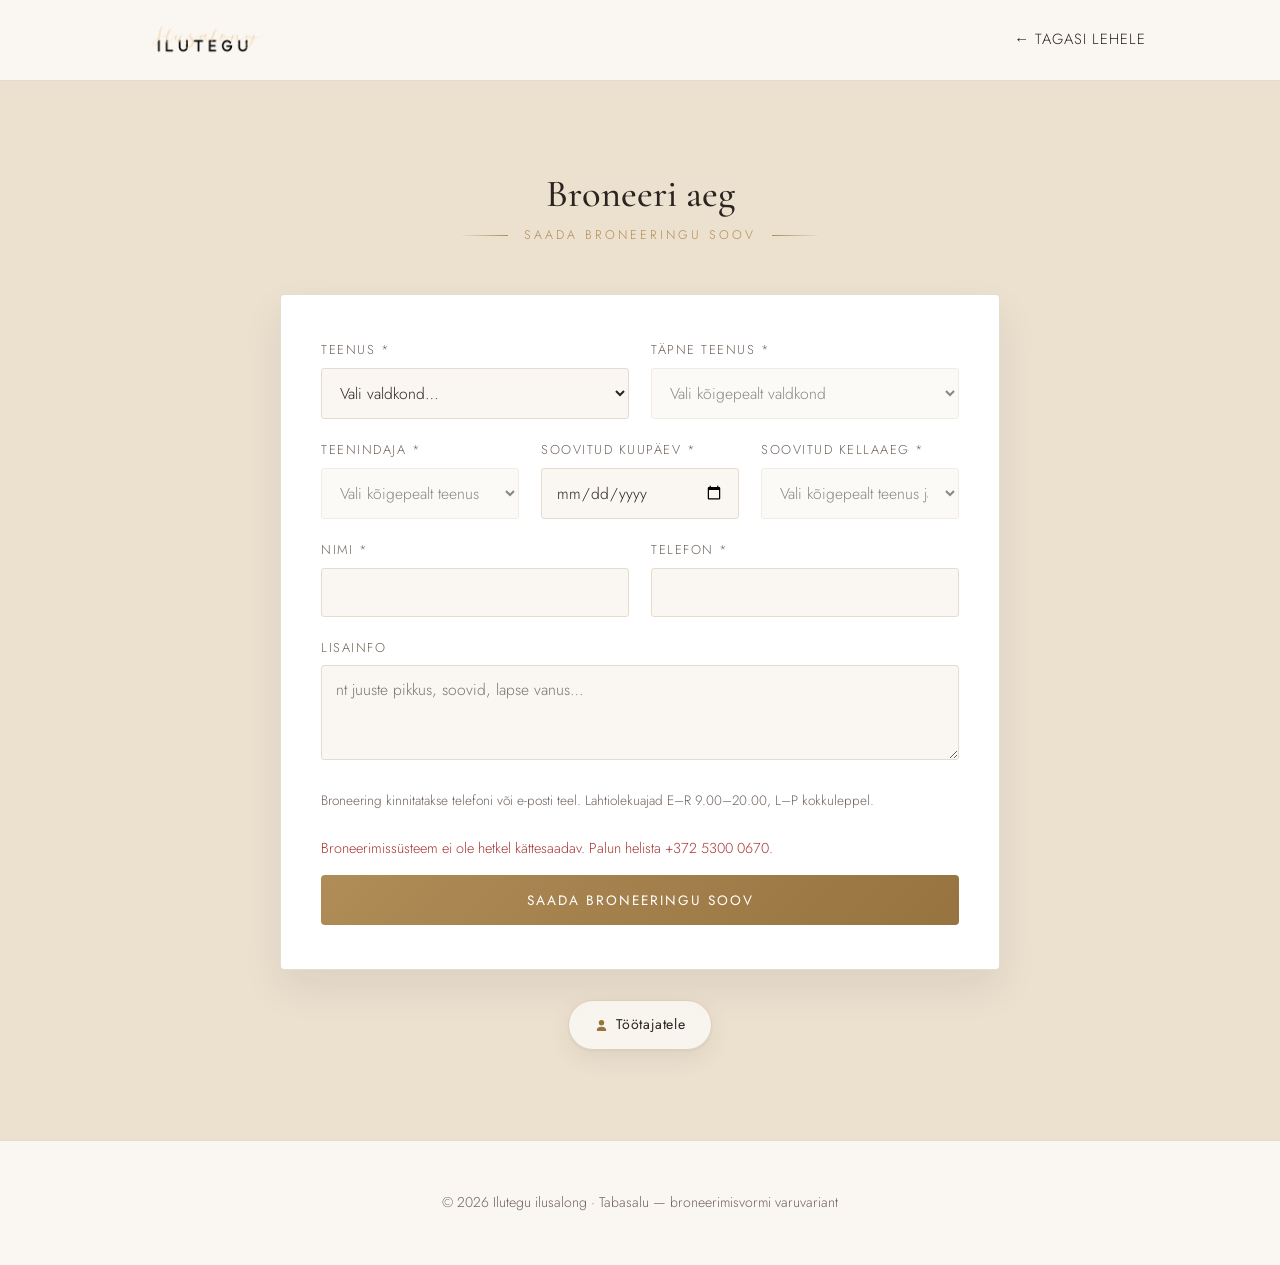
==== broneeri-vorm.html @ c970d9ef "Disainiuuendus: logo, lipumenüü, tume/hele teema, moderne broneeri-CTA - Päris Ilutegu logo päisesse" ====
<!DOCTYPE html>
<html lang="et">
<head>
<script>
(function(){
  var stored = localStorage.getItem("ilutegu-theme");
  var theme = stored || (window.matchMedia("(prefers-color-scheme: dark)").matches ? "dark" : "light");
  document.documentElement.dataset.theme = theme;
})();
</script>
<meta charset="UTF-8">
<meta name="viewport" content="width=device-width, initial-scale=1.0">
<title>Ilutegu – Broneerimisvorm (varuvariant, ei ole avaldatud)</title>
<meta name="robots" content="noindex, nofollow">
<link rel="stylesheet" href="style.css">
</head>
<body>

<!--
  ARHIIV / VARUVARIANT — ilubron API broneerimisvorm.
  Klient kasutab hetkel SmartBroni (ilutegu.smartbron.ee), seega see vorm EI OLE avaldatud lehel (index.html).
  Kui soovid selle uuesti kasutusele võtta:
    1. Kopeeri allolev <section id="broneeri"> ... </section> tagasi index.html-i (hinnakirja ja kontakti sektsiooni vahele).
    2. Kopeeri allolev <script> sisu (Broneerimine – ilubron API) tagasi index.html lõpu <script> plokki.
    3. Suuna "Broneeri" nupud tagasi href="#broneeri" peale.
  See fail on täielikult töötav ja testitav ka üksi.
-->

<header class="site-header">
  <div class="container header-inner">
    <a href="index.html" class="logo"><img src="images/logo.png" alt="Ilutegu"></a>
    <nav>
      <a href="index.html">← Tagasi lehele</a>
    </nav>
  </div>
</header>

<section id="broneeri" class="section section-alt">
  <div class="container">
    <h2>Broneeri aeg</h2>
    <p class="section-sub">Saada broneeringu soov</p>

    <form class="booking-card" id="bookingForm" novalidate>
      <div class="booking-grid">
        <div class="form-row">
          <label for="bkCategory">Teenus *</label>
          <select id="bkCategory" required>
            <option value="" disabled selected>Vali valdkond…</option>
          </select>
        </div>
        <div class="form-row">
          <label for="bkService">Täpne teenus *</label>
          <select id="bkService" required disabled>
            <option value="" disabled selected>Vali kõigepealt valdkond</option>
          </select>
        </div>
      </div>

      <p class="bk-price" id="bkPrice" hidden></p>

      <div class="booking-grid">
        <div class="form-row">
          <label for="bkStaff">Teenindaja *</label>
          <select id="bkStaff" required disabled>
            <option value="" disabled selected>Vali kõigepealt teenus</option>
          </select>
        </div>
        <div class="form-row">
          <label for="bkDate">Soovitud kuupäev *</label>
          <input type="date" id="bkDate" required>
        </div>
        <div class="form-row">
          <label for="bkTime">Soovitud kellaaeg *</label>
          <select id="bkTime" required>
            <option value="" disabled selected>Vali aeg…</option>
          </select>
        </div>
      </div>

      <div class="booking-grid">
        <div class="form-row">
          <label for="bkName">Nimi *</label>
          <input type="text" id="bkName" autocomplete="name" required>
        </div>
        <div class="form-row">
          <label for="bkPhone">Telefon *</label>
          <input type="tel" id="bkPhone" autocomplete="tel" required>
        </div>
      </div>

      <div class="form-row">
        <label for="bkNotes">Lisainfo</label>
        <textarea id="bkNotes" rows="3" placeholder="nt juuste pikkus, soovid, lapse vanus…"></textarea>
      </div>

      <p class="booking-note">Broneering kinnitatakse telefoni või e-posti teel. Lahtiolekuajad E–R 9.00–20.00, L–P kokkuleppel.</p>
      <p class="booking-error" id="bkError" hidden>Palun täida kõik tärniga märgitud väljad.</p>

      <button type="submit" class="btn btn-gold booking-submit">Saada broneeringu soov</button>
    </form>

    <div class="booking-success" id="bkSuccess" hidden>
      <h3>Aitäh!</h3>
      <p id="bkSuccessText">Sinu broneeringu soov on teele saadetud. Võtame peagi ühendust!</p>
      <p>Kiireloomulise sooviga helista <a href="tel:+37253000670">+372 5300 0670</a>.</p>
    </div>

    <p class="staff-link"><a href="personal.html"><svg width="13" height="13" viewBox="0 0 24 24" fill="#96733f" aria-hidden="true"><path d="M12 12a5 5 0 1 0-5-5 5 5 0 0 0 5 5zm0 2.5c-4.7 0-8.5 2.4-8.5 5.4V22h17v-2.1c0-3-3.8-5.4-8.5-5.4z"/></svg>Töötajatele</a></p>
  </div>
</section>

<footer class="site-footer">
  <p>&copy; <span id="year"></span> Ilutegu ilusalong · Tabasalu — broneerimisvormi varuvariant</p>
</footer>

<script>
document.getElementById("year").textContent = new Date().getFullYear();

/* Broneerimine – ilubron API + FormSubmit teavitused */
/* FORM_ENDPOINT peab olema FormSubmitis aktiveeritud. TESTIMISEKS arlistalson@gmail.com. */
const FORM_ENDPOINT = "arlistalson@gmail.com";
const SALON_EMAIL = "terts75@gmail.com";
const STAFF_EMAILS = {
  "Doris": "doristukk@gmail.com",
  "Ene": "eneorumaa2@gmail.com",
  "Terje": "terts75@gmail.com",
  "Keili": "juursalu.keili@gmail.com",
  "Anette": "anettekontson@gmail.com"
};
const API = "https://ilubron.onrender.com/api/public";
const ANY_WORKER = "Esimene vaba";

const $ = id => document.getElementById(id);
const bkCategory = $("bkCategory"), bkService = $("bkService"), bkStaff = $("bkStaff"),
      bkDate = $("bkDate"), bkTime = $("bkTime"), bkPrice = $("bkPrice"), bkError = $("bkError");

let SERVICES = [], WORKERS = [];
const CAT_ENUM = { "Juuksur": "JUUKSUR", "Massaaž": "MASSAAZ", "Ripsmed": "RIPSMED", "Pediküür": "PEDIKYYR" };

function fillSelect(sel, items, placeholder) {
  sel.innerHTML = "";
  const ph = new Option(placeholder, "", true, true);
  ph.disabled = true;
  sel.add(ph);
  items.forEach(it => sel.add(new Option(it.label, it.value)));
  sel.disabled = items.length === 0;
}

function showError(msg) {
  bkError.textContent = msg;
  bkError.hidden = false;
}

fetch(API + "/services").then(r => r.json()).then(services => {
  SERVICES = services;
  return fetch(API + "/workers").then(r => r.json());
}).then(workers => {
  WORKERS = workers;
  [...new Set(SERVICES.map(s => s.category))]
    .forEach(cat => bkCategory.add(new Option(cat, cat)));
}).catch(() => {
  showError("Broneerimissüsteem ei ole hetkel kättesaadav. Palun helista +372 5300 0670.");
  document.querySelector(".booking-submit").disabled = true;
});

bkCategory.addEventListener("change", () => {
  const services = SERVICES.filter(s => s.category === bkCategory.value);
  fillSelect(bkService, services.map(s => ({ label: s.name, value: s.id })), "Vali teenus…");
  const staff = WORKERS.filter(w => w.categories.includes(CAT_ENUM[bkCategory.value]))
    .map(w => ({ label: w.name, value: w.id }));
  if (staff.length > 1) staff.push({ label: ANY_WORKER, value: "any" });
  fillSelect(bkStaff, staff, "Vali teenindaja…");
  if (staff.length === 1) bkStaff.value = String(staff[0].value);
  bkPrice.hidden = true;
  resetTimes("Vali kõigepealt teenus ja kuupäev");
});

bkService.addEventListener("change", () => {
  const s = SERVICES.find(s => s.id == bkService.value);
  const h = Math.floor(s.durationMinutes / 60), m = s.durationMinutes % 60;
  bkPrice.textContent = "Hind: " + s.priceText + " · kestus " +
    (h ? h + " h" : "") + (h && m ? " " : "") + (m ? m + " min" : "");
  bkPrice.hidden = false;
  loadSlots();
});
bkStaff.addEventListener("change", loadSlots);
bkDate.addEventListener("change", loadSlots);

function resetTimes(placeholder) {
  bkTime.innerHTML = "";
  const ph = new Option(placeholder, "", true, true);
  ph.disabled = true;
  bkTime.add(ph);
  bkTime.disabled = true;
}

function loadSlots() {
  if (!bkService.value || !bkStaff.value || !bkDate.value) return;
  resetTimes("Laen vabu aegu…");
  let url = API + "/availability?serviceId=" + bkService.value + "&date=" + bkDate.value;
  if (bkStaff.value !== "any") url += "&workerId=" + bkStaff.value;
  fetch(url).then(r => r.json()).then(data => {
    const slots = (data.freeSlots || []).map(t => t.slice(0, 5));
    if (!slots.length) { resetTimes("Sel päeval vabu aegu pole"); return; }
    fillSelect(bkTime, slots.map(t => ({ label: t.replace(":", "."), value: t })), "Vali aeg…");
  }).catch(() => resetTimes("Aegade laadimine ebaõnnestus"));
}

const today = new Date();
bkDate.min = today.toISOString().split("T")[0];
resetTimes("Vali kõigepealt teenus ja kuupäev");

function notifyByEmail(booking) {
  const cc = [SALON_EMAIL, STAFF_EMAILS[booking.workerName] || ""].filter(Boolean).join(",");
  return fetch("https://formsubmit.co/ajax/" + FORM_ENDPOINT, {
    method: "POST",
    headers: { "Content-Type": "application/json", "Accept": "application/json" },
    body: JSON.stringify({
      _subject: "Uus broneering – " + booking.serviceName + " (" + booking.workerName + ")",
      _template: "table",
      _cc: cc,
      Teenus: booking.serviceName + " (" + booking.priceText + ")",
      Teenindaja: booking.workerName,
      "Kuupäev": booking.date,
      Kellaaeg: booking.startTime.slice(0, 5) + "–" + booking.endTime.slice(0, 5),
      Nimi: booking.customerName,
      Telefon: booking.customerPhone,
      Lisainfo: booking.notes || "-"
    })
  }).catch(() => {});
}

$("bookingForm").addEventListener("submit", e => {
  e.preventDefault();
  const required = [bkCategory, bkService, bkStaff, bkDate, bkTime, $("bkName"), $("bkPhone")];
  if (required.some(f => !f.value)) { showError("Palun täida kõik tärniga märgitud väljad."); return; }
  bkError.hidden = true;

  const btn = document.querySelector(".booking-submit");
  btn.disabled = true;
  btn.textContent = "Broneerin…";

  fetch(API + "/bookings", {
    method: "POST",
    headers: { "Content-Type": "application/json" },
    body: JSON.stringify({
      serviceId: Number(bkService.value),
      workerId: bkStaff.value === "any" ? null : Number(bkStaff.value),
      date: bkDate.value,
      startTime: bkTime.value,
      customerName: $("bkName").value,
      customerPhone: $("bkPhone").value,
      notes: $("bkNotes").value || null
    })
  }).then(res => res.json().then(data => ({ ok: res.ok, status: res.status, data })))
    .then(({ ok, status, data }) => {
      if (!ok) {
        throw new Error(status === 409
          ? (data.detail || "Valitud aeg on vahepeal broneeritud. Palun vali uus aeg.")
          : "Broneerimine ebaõnnestus. Palun proovi uuesti või helista +372 5300 0670.");
      }
      notifyByEmail(data);
      $("bkSuccessText").textContent = "Sinu aeg on broneeritud: " + data.serviceName +
        ", " + data.workerName + ", " + data.date + " kell " + data.startTime.slice(0, 5) + ".";
      $("bookingForm").hidden = true;
      $("bkSuccess").hidden = false;
    }).catch(err => {
      btn.disabled = false;
      btn.textContent = "Saada broneeringu soov";
      showError(err.message);
      loadSlots();
    });
});
</script>
</body>
</html>
---- style.css ----
@import url('https://fonts.googleapis.com/css2?family=Cormorant+Garamond:ital,wght@0,400;0,500;0,600;1,400&family=Jost:wght@300;400;500&display=swap');

:root {
  --bg: #faf7f2;
  --bg-alt: #ece0cf;
  --ink: #2c2420;
  --ink-soft: #6f6259;
  --gold: #b08d57;
  --gold-dark: #96733f;
  --rose: #c9a191;
  --line: #e5dccf;
  --card-bg: #ffffff;
  --radius: 4px;
  --header-ink: #2c2420;
  --header-line: #e5dccf;
  --header-gold: #96733f;
}

:root[data-theme="dark"] {
  --bg: #1d1815;
  --bg-alt: #26201b;
  --ink: #f1ebe2;
  --ink-soft: #b6a99b;
  --gold-dark: #dbb87b;
  --line: #3a322b;
  --card-bg: #26201b;
}

* { box-sizing: border-box; }
[hidden] { display: none !important; }

body {
  margin: 0;
  font-family: "Jost", -apple-system, "Segoe UI", sans-serif;
  font-weight: 300;
  font-size: 17px;
  color: var(--ink);
  background: var(--bg);
  line-height: 1.7;
  transition: background 0.25s ease, color 0.25s ease;
}

.container { max-width: 1060px; margin: 0 auto; padding: 0 24px; }

h1, h2, h3 {
  font-family: "Cormorant Garamond", Georgia, serif;
  font-weight: 500;
  color: var(--ink);
  margin-top: 0;
  line-height: 1.2;
}

h2 { font-size: 2.4rem; text-align: center; margin-bottom: 8px; }

.section-sub {
  text-align: center;
  color: var(--gold);
  letter-spacing: 3px;
  text-transform: uppercase;
  font-size: 0.78rem;
  margin: 0 0 48px;
  display: flex;
  align-items: center;
  justify-content: center;
  gap: 16px;
}

.section-sub::before,
.section-sub::after {
  content: "";
  width: 48px;
  height: 1px;
  background: linear-gradient(to right, transparent, var(--gold));
}

.section-sub::after {
  background: linear-gradient(to left, transparent, var(--gold));
}

a { color: var(--gold-dark); }

/* Header */
.site-header {
  position: sticky;
  top: 0;
  z-index: 20;
  background: rgba(250, 247, 242, 0.94);
  backdrop-filter: blur(8px);
  border-bottom: 1px solid var(--header-line);
}

.header-inner {
  display: flex;
  align-items: center;
  justify-content: space-between;
  padding: 18px 24px;
}

.logo { display: block; line-height: 0; }
.logo img { height: 44px; width: auto; display: block; }

.site-header nav { display: flex; align-items: center; gap: 28px; }

.site-header nav a {
  color: var(--header-ink);
  text-decoration: none;
  font-size: 0.92rem;
  letter-spacing: 1px;
  text-transform: uppercase;
}

.site-header nav a:hover { color: var(--header-gold); }

.site-header nav a.nav-cta {
  background: linear-gradient(135deg, var(--gold) 0%, var(--header-gold) 100%);
  color: #fff;
  padding: 9px 20px;
  border-radius: 26px;
  transition: background 0.2s;
}

.site-header nav a.nav-cta:hover {
  background: linear-gradient(135deg, var(--header-gold) 0%, var(--gold) 100%);
  color: #fff;
}

.lang-link {
  display: inline-flex;
  align-items: center;
  gap: 7px;
  font-weight: 500;
  letter-spacing: 0.04em;
}

.lang-link svg {
  height: 0.95em;
  width: auto;
  display: block;
  border-radius: 2px;
}

.theme-toggle {
  display: inline-flex;
  align-items: center;
  justify-content: center;
  width: 32px;
  height: 32px;
  border-radius: 50%;
  border: 1px solid var(--header-line);
  background: transparent;
  color: var(--header-ink);
  cursor: pointer;
  padding: 0;
  transition: border-color 0.2s, color 0.2s, transform 0.3s;
}

.theme-toggle:hover { border-color: var(--header-gold); color: var(--header-gold); transform: rotate(14deg); }
.theme-toggle svg { width: 16px; height: 16px; display: block; }
.theme-toggle .icon-moon { display: none; }
:root[data-theme="dark"] .theme-toggle .icon-sun { display: none; }
:root[data-theme="dark"] .theme-toggle .icon-moon { display: block; }

:root[data-theme="dark"] .theme-toggle {
  border-color: var(--header-gold);
  color: var(--header-gold);
  background: rgba(150, 115, 63, 0.08);
}

/* Hero – inset rounded photo card */
.hero-wrap { padding: 14px 0 0; }

.hero {
  position: relative;
  overflow: hidden;
  border-radius: 18px;
  padding: 110px 64px;
  color: #fff;
  background:
    linear-gradient(100deg, rgba(36, 27, 20, 0.86) 0%, rgba(36, 27, 20, 0.5) 55%, rgba(36, 27, 20, 0.22) 100%),
    url("images/salong.jpg") center 8% / cover no-repeat;
}

.hero > * { position: relative; }

.hero .eyebrow {
  color: var(--gold);
  letter-spacing: 4px;
  text-transform: uppercase;
  font-size: 0.8rem;
  margin-bottom: 20px;
}

.hero h1 {
  color: #ffffff;
  font-size: 3rem;
  max-width: 560px;
  margin: 0 0 16px;
  letter-spacing: -0.5px;
}

.hero p.lead {
  max-width: 480px;
  margin: 0 0 36px;
  color: #f2ece3;
  font-size: 1.1rem;
  font-weight: 400;
}

.hero .btn-ghost {
  border-color: #e9dfd2;
  color: #fdfaf5;
}

.hero .btn-ghost:hover {
  background: var(--gold);
  border-color: var(--gold);
}

.btn {
  display: inline-block;
  padding: 15px 42px;
  text-decoration: none;
  letter-spacing: 2px;
  text-transform: uppercase;
  font-size: 0.85rem;
  font-weight: 400;
  border-radius: var(--radius);
  transition: background 0.2s, color 0.2s;
}

.btn-gold {
  background: linear-gradient(135deg, var(--gold) 0%, var(--gold-dark) 100%);
  color: #fff;
}
.btn-gold:hover {
  background: linear-gradient(135deg, var(--gold-dark) 0%, var(--gold) 100%);
}

.btn-ghost {
  border: 1px solid var(--gold);
  color: var(--gold-dark);
  margin-left: 12px;
}
.btn-ghost:hover { background: var(--gold); color: #fff; }

/* Large modern two-toned booking button */
.btn-book {
  display: inline-flex;
  align-items: center;
  gap: 12px;
  padding: 20px 46px;
  border: none;
  border-radius: 100px;
  font-family: "Jost", sans-serif;
  font-size: 0.95rem;
  font-weight: 500;
  letter-spacing: 2px;
  text-transform: uppercase;
  text-decoration: none;
  color: #fff;
  cursor: pointer;
  background: linear-gradient(135deg, #cfa863 0%, #b08d57 45%, #8c6836 100%);
  box-shadow: 0 10px 26px rgba(150, 115, 63, 0.35), inset 0 1px 0 rgba(255, 255, 255, 0.28);
  transition: transform 0.2s ease, box-shadow 0.2s ease, filter 0.2s ease;
}

:root[data-theme="light"] .btn-book {
  background: linear-gradient(135deg, #cfa863 0%, #b08d57 45%, #7e6231 100%);
}

.btn-book:hover {
  transform: translateY(-3px);
  filter: brightness(1.05);
  box-shadow: 0 18px 36px rgba(150, 115, 63, 0.45), inset 0 1px 0 rgba(255, 255, 255, 0.35);
}

.btn-book:active { transform: translateY(-1px); }

.btn-book svg { width: 18px; height: 18px; transition: transform 0.2s ease; }
.btn-book:hover svg { transform: translateX(5px); }

/* Booking CTA section */
.booking-cta {
  text-align: center;
  padding: 96px 24px;
  background: var(--bg-alt);
}

.booking-cta h2 { margin-bottom: 14px; }

.booking-cta p {
  max-width: 520px;
  margin: 0 auto 38px;
  color: var(--ink-soft);
  font-size: 1.08rem;
}

/* Sections */
.section { padding: 90px 0; }
.section-alt { background: var(--bg-alt); }

/* Services overview */
.services-grid {
  display: grid;
  grid-template-columns: repeat(auto-fit, minmax(220px, 1fr));
  gap: 24px;
}

.service-card {
  position: relative;
  background: var(--card-bg);
  border: 1px solid var(--line);
  border-radius: 20px 20px 6px 6px;
  padding: 40px 28px;
  text-align: center;
  box-shadow: 0 10px 26px rgba(44, 36, 32, 0.07);
  transition: transform 0.3s ease, box-shadow 0.3s ease;
  overflow: hidden;
}

.service-card::before {
  content: "";
  position: absolute;
  top: 0;
  left: 50%;
  transform: translateX(-50%);
  width: 0;
  height: 4px;
  background: var(--gold);
  transition: width 0.35s ease;
}

.service-card:hover {
  transform: translateY(-8px);
  box-shadow: 0 22px 40px rgba(44, 36, 32, 0.14);
}

.service-card:hover::before { width: 100%; }

.service-card .icon {
  width: 64px;
  height: 64px;
  margin: 0 auto 18px;
  display: flex;
  align-items: center;
  justify-content: center;
  font-size: 1.7rem;
  color: var(--gold);
  border: 1px solid var(--line);
  border-radius: 50%;
  background: var(--bg);
  transition: background 0.3s, color 0.3s, transform 0.3s;
}

.service-card:hover .icon {
  background: var(--gold);
  color: #fff;
  transform: rotate(-8deg) scale(1.05);
}

.service-card h3 { font-size: 1.35rem; margin-bottom: 10px; }
.service-card p { color: var(--ink-soft); font-size: 0.95rem; margin: 0; }

/* Price list */
.price-columns {
  display: grid;
  grid-template-columns: 1fr 1fr;
  gap: 40px 64px;
}

.price-group h3 {
  font-size: 1.5rem;
  border-bottom: 2px solid var(--gold);
  display: inline-block;
  padding-bottom: 6px;
  margin-bottom: 18px;
}

.price-group h4 {
  font-family: "Jost", sans-serif;
  font-weight: 500;
  font-size: 0.85rem;
  letter-spacing: 1.5px;
  text-transform: uppercase;
  color: var(--ink-soft);
  margin: 22px 0 8px;
}

.price-row {
  display: flex;
  justify-content: space-between;
  align-items: baseline;
  gap: 12px;
  padding: 7px 8px;
  margin: 0 -8px;
  border-bottom: 1px dotted var(--line);
  font-size: 0.97rem;
  border-radius: 3px;
  transition: background 0.2s;
}

.price-row:hover { background: rgba(176, 141, 87, 0.07); }

.price-row .dots { flex: 1; }
.price-row .price { font-weight: 400; color: var(--gold-dark); white-space: nowrap; }

/* Salon photo section */
.salon-split {
  display: grid;
  grid-template-columns: 5fr 6fr;
  gap: 56px;
  align-items: center;
}

.salon-photo {
  position: relative;
}

.salon-photo::before {
  content: "";
  position: absolute;
  top: -16px;
  left: -16px;
  right: 16px;
  bottom: 16px;
  border: 1px solid var(--gold);
  border-radius: var(--radius);
  pointer-events: none;
}

.salon-photo img {
  display: block;
  width: 100%;
  max-height: 400px;
  object-fit: cover;
  border-radius: var(--radius);
  box-shadow: 0 18px 40px rgba(44, 36, 32, 0.14);
}

.salon-text { position: relative; overflow: hidden; }
.salon-text h2 { text-align: left; }
.salon-text p { color: var(--ink-soft); margin-bottom: 18px; }
.salon-text .btn { margin-top: 10px; }

.salon-watermark {
  position: absolute;
  left: 50%;
  top: 50%;
  width: 380px;
  max-width: 80%;
  opacity: 0.07;
  transform: translate(-50%, -50%) rotate(-6deg);
  pointer-events: none;
  z-index: 0;
}

.salon-copy { position: relative; z-index: 1; }

/* About */
.about-wrap {
  max-width: 640px;
  margin: 0 auto;
  text-align: center;
  color: var(--ink-soft);
}

/* Contact */
.contact-grid {
  display: grid;
  grid-template-columns: repeat(auto-fit, minmax(240px, 1fr));
  gap: 32px;
  text-align: center;
}

.contact-block h3 { font-size: 1.3rem; margin-bottom: 10px; }
.contact-block p { margin: 4px 0; color: var(--ink-soft); }
.contact-block a { text-decoration: none; }


/* Booking */
.booking-card {
  max-width: 720px;
  margin: 0 auto;
  background: var(--card-bg);
  border: 1px solid var(--line);
  border-radius: var(--radius);
  padding: 44px 40px;
  box-shadow: 0 18px 40px rgba(44, 36, 32, 0.08);
}

.booking-grid {
  display: grid;
  grid-template-columns: 1fr 1fr;
  gap: 0 22px;
}

.booking-grid:has(#bkStaff) { grid-template-columns: 1fr 1fr 1fr; }

.form-row { margin-bottom: 20px; }

.form-row label {
  display: block;
  font-size: 0.8rem;
  letter-spacing: 1.5px;
  text-transform: uppercase;
  color: var(--ink-soft);
  margin-bottom: 7px;
}

.form-row input,
.form-row select,
.form-row textarea {
  width: 100%;
  padding: 12px 14px;
  border: 1px solid var(--line);
  border-radius: 3px;
  background: var(--bg);
  font-family: "Jost", sans-serif;
  font-size: 0.98rem;
  font-weight: 300;
  color: var(--ink);
}

.form-row select:disabled { opacity: 0.55; }

.form-row input:focus,
.form-row select:focus,
.form-row textarea:focus {
  outline: 1px solid var(--gold);
  border-color: var(--gold);
}

/* Booking form – kasutuses broneeri-vorm.html varuvariandis (ilubron API) */
.bk-price {
  display: inline-block;
  margin: -6px 0 20px;
  padding: 8px 16px;
  font-family: "Jost", sans-serif;
  font-size: 1rem;
  font-weight: 500;
  color: var(--gold-dark);
  background: rgba(176, 141, 87, 0.1);
  border-left: 3px solid var(--gold);
  border-radius: 3px;
}

.booking-note {
  font-size: 0.85rem;
  color: var(--ink-soft);
  margin: 4px 0 24px;
}

.booking-error { color: #a33; font-size: 0.9rem; }

.booking-submit {
  border: none;
  cursor: pointer;
  width: 100%;
  font-family: "Jost", sans-serif;
}

.booking-success {
  max-width: 720px;
  margin: 0 auto;
  background: var(--card-bg);
  border: 1px solid var(--line);
  border-radius: var(--radius);
  padding: 44px 40px;
  box-shadow: 0 18px 40px rgba(44, 36, 32, 0.08);
  text-align: center;
}
.booking-success h3 { font-size: 1.8rem; margin-bottom: 8px; }

.staff-link { text-align: center; margin: 30px 0 0; }
.staff-link a {
  display: inline-flex;
  align-items: center;
  gap: 8px;
  padding: 12px 26px;
  border-radius: 100px;
  background: rgba(255, 255, 255, 0.65);
  backdrop-filter: blur(12px);
  -webkit-backdrop-filter: blur(12px);
  border: 1px solid rgba(176, 141, 87, 0.35);
  box-shadow: 0 1px 2px rgba(44, 36, 32, 0.06), 0 8px 24px rgba(44, 36, 32, 0.07);
  color: var(--ink);
  text-decoration: none;
  font-size: 0.88rem;
  font-weight: 400;
  letter-spacing: 0.6px;
  transition: transform 0.18s ease, box-shadow 0.18s ease, background 0.18s ease, border-color 0.18s ease;
}
.staff-link a svg { flex-shrink: 0; }
.staff-link a:hover {
  background: rgba(255, 255, 255, 0.9);
  border-color: var(--gold);
  box-shadow: 0 2px 4px rgba(44, 36, 32, 0.07), 0 14px 34px rgba(176, 141, 87, 0.22);
  transform: translateY(-1px);
}
.staff-link a:active {
  transform: scale(0.97);
  box-shadow: 0 1px 2px rgba(44, 36, 32, 0.08);
}

@media (max-width: 760px) {
  .booking-grid, .booking-grid:has(#bkStaff) { grid-template-columns: 1fr; }
  .booking-card, .booking-success { padding: 32px 22px; }
}

/* Footer */
.site-footer {
  border-top: 1px solid var(--line);
  padding: 36px 0;
  text-align: center;
  color: var(--ink-soft);
  font-size: 0.88rem;
}

.site-footer .socials { margin-bottom: 10px; }
.site-footer .socials a { margin: 0 10px; text-decoration: none; letter-spacing: 1px; }

/* Scroll reveal */
.reveal {
  opacity: 0;
  transform: translateY(26px);
  transition: opacity 0.7s ease, transform 0.7s ease;
}

.reveal.visible {
  opacity: 1;
  transform: none;
}

@media (prefers-reduced-motion: reduce) {
  .reveal { opacity: 1; transform: none; transition: none; }
}

/* Responsive */
@media (max-width: 760px) {
  .hero-wrap { padding: 0; }
  .hero { border-radius: 0; padding: 72px 26px; }
  .hero h1 { font-size: 2.2rem; }
  .price-columns { grid-template-columns: 1fr; }
  .salon-split { grid-template-columns: 1fr; gap: 40px; }
  .salon-text h2 { text-align: center; }
  .salon-text { text-align: center; }
  .salon-watermark { width: 220px; }
  .header-inner { flex-direction: column; gap: 12px; }
  .site-header nav { flex-wrap: wrap; justify-content: center; gap: 14px; }
  .btn-ghost { margin-left: 0; margin-top: 12px; }
  .section { padding: 64px 0; }
}
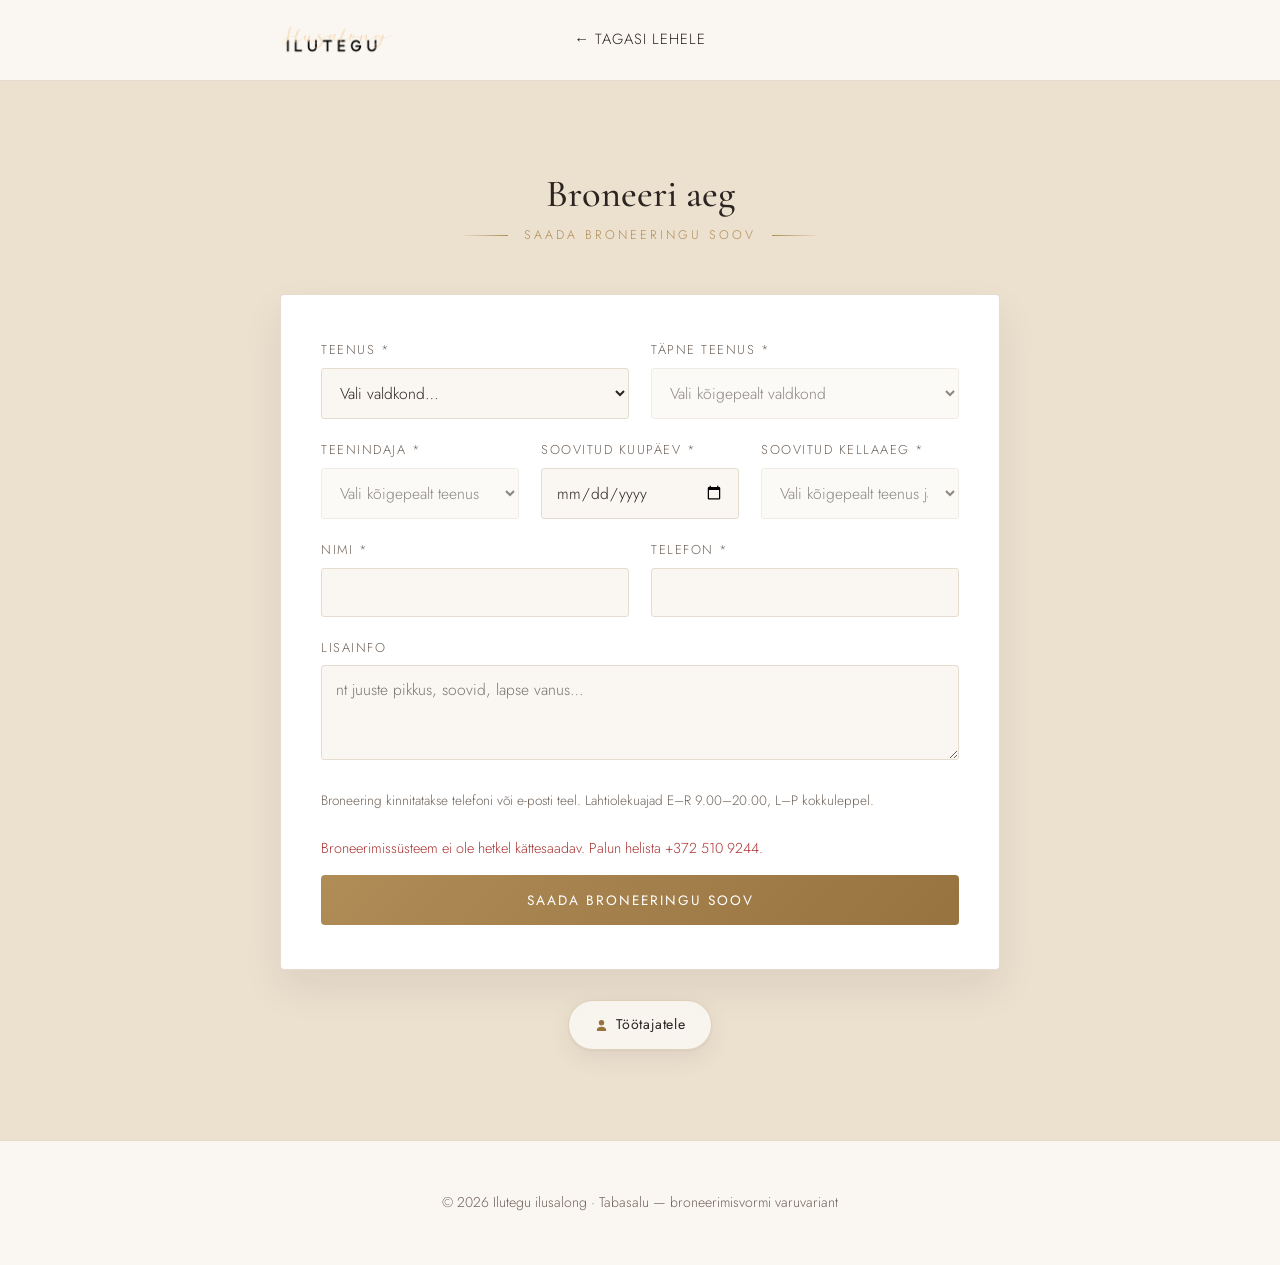
==== commit 3c262bc0: "fix: update contact phone number to +372 510 9244 Co-Authored-By: Claude Opus 5.5 <noreply@anthropic" ====
--- a/broneeri-vorm.html
+++ b/broneeri-vorm.html
@@ -102,7 +102,7 @@
     <div class="booking-success" id="bkSuccess" hidden>
       <h3>Aitäh!</h3>
       <p id="bkSuccessText">Sinu broneeringu soov on teele saadetud. Võtame peagi ühendust!</p>
-      <p>Kiireloomulise sooviga helista <a href="tel:+37253000670">+372 5300 0670</a>.</p>
+      <p>Kiireloomulise sooviga helista <a href="tel:+3725109244">+372 510 9244</a>.</p>
     </div>
 
     <p class="staff-link"><a href="personal.html"><svg width="13" height="13" viewBox="0 0 24 24" fill="#96733f" aria-hidden="true"><path d="M12 12a5 5 0 1 0-5-5 5 5 0 0 0 5 5zm0 2.5c-4.7 0-8.5 2.4-8.5 5.4V22h17v-2.1c0-3-3.8-5.4-8.5-5.4z"/></svg>Töötajatele</a></p>
@@ -159,7 +159,7 @@
   [...new Set(SERVICES.map(s => s.category))]
     .forEach(cat => bkCategory.add(new Option(cat, cat)));
 }).catch(() => {
-  showError("Broneerimissüsteem ei ole hetkel kättesaadav. Palun helista +372 5300 0670.");
+  showError("Broneerimissüsteem ei ole hetkel kättesaadav. Palun helista +372 510 9244.");
   document.querySelector(".booking-submit").disabled = true;
 });
 
@@ -257,7 +257,7 @@
       if (!ok) {
         throw new Error(status === 409
           ? (data.detail || "Valitud aeg on vahepeal broneeritud. Palun vali uus aeg.")
-          : "Broneerimine ebaõnnestus. Palun proovi uuesti või helista +372 5300 0670.");
+          : "Broneerimine ebaõnnestus. Palun proovi uuesti või helista +372 510 9244.");
       }
       notifyByEmail(data);
       $("bkSuccessText").textContent = "Sinu aeg on broneeritud: " + data.serviceName +
--- a/style.css
+++ b/style.css
@@ -14,6 +14,9 @@
   --header-ink: #2c2420;
   --header-line: #e5dccf;
   --header-gold: #96733f;
+  /* Motion */
+  --ease-out: cubic-bezier(0.22, 1, 0.36, 1);
+  --reveal-duration: 600ms;
 }
 
 :root[data-theme="dark"] {
@@ -90,11 +93,82 @@
 }
 
 .header-inner {
-  display: flex;
+  display: grid;
+  grid-template-columns: 1fr auto 1fr;
   align-items: center;
-  justify-content: space-between;
+  column-gap: 40px;
   padding: 18px 24px;
 }
+.header-inner .nav-left { justify-self: end; }
+.header-inner .nav-right { justify-self: start; }
+.header-inner .logo { justify-self: center; }
+
+/* Mobile menu (hamburger dropdown) — hidden on desktop */
+.nav-toggle { display: none; }
+.mobile-menu { display: none; }
+.nav-toggle {
+  flex-direction: column;
+  align-items: center;
+  justify-content: center;
+  gap: 5px;
+  width: 42px;
+  height: 42px;
+  padding: 0;
+  border: 1px solid var(--header-line);
+  border-radius: 50%;
+  background: transparent;
+  cursor: pointer;
+}
+.nav-toggle span {
+  display: block;
+  width: 18px;
+  height: 2px;
+  border-radius: 2px;
+  background: var(--header-ink);
+  transition: transform 0.25s var(--ease-out), opacity 0.2s var(--ease-out);
+}
+.nav-toggle.open span:nth-child(1) { transform: translateY(7px) rotate(45deg); }
+.nav-toggle.open span:nth-child(2) { opacity: 0; }
+.nav-toggle.open span:nth-child(3) { transform: translateY(-7px) rotate(-45deg); }
+
+.mobile-menu {
+  position: absolute;
+  top: calc(100% + 6px);
+  right: 20px;
+  min-width: 210px;
+  flex-direction: column;
+  gap: 2px;
+  padding: 10px;
+  background: var(--card-bg);
+  border: 1px solid var(--header-line);
+  border-radius: 14px;
+  box-shadow: 0 18px 44px rgba(44, 36, 32, 0.16);
+  opacity: 0;
+  transform: translateY(-8px) scale(0.97);
+  transform-origin: top right;
+  pointer-events: none;
+  transition: opacity 0.2s var(--ease-out), transform 0.2s var(--ease-out);
+  z-index: 30;
+}
+.mobile-menu.open { opacity: 1; transform: translateY(0) scale(1); pointer-events: auto; }
+.mobile-menu a {
+  padding: 11px 16px;
+  border-radius: 9px;
+  color: var(--ink);              /* themed: dark on light card, light on dark card */
+  text-decoration: none;
+  font-size: 0.92rem;
+  letter-spacing: 1px;
+  text-transform: uppercase;
+  transition: background 0.15s, color 0.15s;
+}
+.mobile-menu a:hover { background: var(--bg-alt); color: var(--gold-dark); }
+.mobile-menu a.nav-cta {
+  margin-top: 4px;
+  text-align: center;
+  background: linear-gradient(135deg, var(--gold) 0%, var(--header-gold) 100%);
+  color: #fff;
+}
+.mobile-menu a.nav-cta:hover { color: #fff; }
 
 .logo { display: block; line-height: 0; }
 .logo img { height: 44px; width: auto; display: block; }
@@ -116,12 +190,14 @@
   color: #fff;
   padding: 9px 20px;
   border-radius: 26px;
-  transition: background 0.2s;
+  transition: background 0.2s, transform 0.25s var(--ease-out), box-shadow 0.25s var(--ease-out);
 }
 
 .site-header nav a.nav-cta:hover {
   background: linear-gradient(135deg, var(--header-gold) 0%, var(--gold) 100%);
   color: #fff;
+  transform: translateY(-1px) scale(1.03);
+  box-shadow: 0 8px 18px rgba(150, 115, 63, 0.28);
 }
 
 .lang-link {
@@ -225,8 +301,13 @@
   font-size: 0.85rem;
   font-weight: 400;
   border-radius: var(--radius);
-  transition: background 0.2s, color 0.2s;
-}
+  transition: background 0.2s, color 0.2s,
+              transform 0.25s var(--ease-out), box-shadow 0.25s var(--ease-out);
+  will-change: transform;
+}
+
+.btn:hover { transform: translateY(-2px) scale(1.03); }
+.btn:active { transform: translateY(0) scale(0.99); }
 
 .btn-gold {
   background: linear-gradient(135deg, var(--gold) 0%, var(--gold-dark) 100%);
@@ -314,7 +395,7 @@
   padding: 40px 28px;
   text-align: center;
   box-shadow: 0 10px 26px rgba(44, 36, 32, 0.07);
-  transition: transform 0.3s ease, box-shadow 0.3s ease;
+  transition: transform 0.35s var(--ease-out), box-shadow 0.35s var(--ease-out);
   overflow: hidden;
 }
 
@@ -331,7 +412,7 @@
 }
 
 .service-card:hover {
-  transform: translateY(-8px);
+  transform: translateY(-6px);
   box-shadow: 0 22px 40px rgba(44, 36, 32, 0.14);
 }
 
@@ -619,20 +700,117 @@
 .site-footer .socials { margin-bottom: 10px; }
 .site-footer .socials a { margin: 0 10px; text-decoration: none; letter-spacing: 1px; }
 
-/* Scroll reveal */
-.reveal {
-  opacity: 0;
-  transform: translateY(26px);
-  transition: opacity 0.7s ease, transform 0.7s ease;
-}
-
-.reveal.visible {
-  opacity: 1;
-  transform: none;
-}
-
+.site-footer .footer-meta {
+  margin: 8px 0 0;
+  font-size: 0.78rem;
+  color: var(--ink-soft);
+  opacity: 0.8;
+}
+.site-footer .footer-meta a {
+  color: var(--gold-dark);
+  text-decoration: none;
+  font-weight: 400;
+}
+
+/* ============================================================
+   Reveal / entrance animation system
+   Only opacity + transform are animated (GPU-friendly, no layout shift).
+   Elements are hidden only when JS is present (`.js` on <html>), so the
+   site stays fully visible if the script fails to load.
+   ============================================================ */
+
+@keyframes reveal-up {
+  from { opacity: 0; transform: translateY(24px); }
+  to   { opacity: 1; transform: none; }
+}
+@keyframes reveal-scale {
+  from { opacity: 0; transform: scale(0.97); }
+  to   { opacity: 1; transform: none; }
+}
+@keyframes reveal-btn {
+  from { opacity: 0; transform: translateY(10px) scale(0.98); }
+  to   { opacity: 1; transform: none; }
+}
+
+.js [data-reveal] { opacity: 0; }
+
+.js [data-reveal].is-visible {
+  animation: reveal-up var(--reveal-duration) var(--ease-out) var(--reveal-delay, 0ms) both;
+}
+.js [data-reveal="scale"].is-visible { animation-name: reveal-scale; }
+.js [data-reveal="btn"].is-visible   { animation-name: reveal-btn; }
+
+/* Once finished, drop the animation so component hover transforms take over
+   (a filled animation would otherwise override :hover transforms). */
+.js [data-reveal].reveal-done { opacity: 1; animation: none; }
+
+/* Service icons gently fade + scale in with the card */
+.js .service-card[data-reveal] .icon { opacity: 0; }
+.js .service-card[data-reveal].is-visible .icon {
+  animation: reveal-scale 500ms var(--ease-out) 160ms both;
+}
+.js .service-card[data-reveal].reveal-done .icon { opacity: 1; animation: none; }
+
+/* Navigation slides down slightly on page load */
+@keyframes nav-slide-down {
+  from { opacity: 0; transform: translateY(-12px); }
+  to   { opacity: 1; transform: none; }
+}
+.site-header { animation: nav-slide-down 600ms var(--ease-out) both; }
+
+/* ---- Elegant underline animation for text links ---- */
+.site-header nav a:not(.nav-cta):not(.lang-link),
+.contact-block a,
+.salon-text a:not(.btn),
+.site-footer .socials a,
+.site-footer .footer-meta a {
+  position: relative;
+}
+.site-header nav a:not(.nav-cta):not(.lang-link)::after,
+.contact-block a::after,
+.salon-text a:not(.btn)::after,
+.site-footer .socials a::after,
+.site-footer .footer-meta a::after {
+  content: "";
+  position: absolute;
+  left: 0;
+  right: 0;
+  bottom: -3px;
+  height: 1px;
+  background: currentColor;
+  transform: scaleX(0);
+  transform-origin: left center;
+  transition: transform 0.35s var(--ease-out);
+}
+.site-header nav a:not(.nav-cta):not(.lang-link):hover::after,
+.contact-block a:hover::after,
+.salon-text a:not(.btn):hover::after,
+.site-footer .socials a:hover::after,
+.site-footer .footer-meta a:hover::after {
+  transform: scaleX(1);
+}
+
+/* Salon photo lifts gently on hover */
+.salon-photo img {
+  transition: transform 0.5s var(--ease-out), box-shadow 0.5s var(--ease-out);
+}
+.salon-photo:hover img {
+  transform: scale(1.02);
+  box-shadow: 0 26px 52px rgba(44, 36, 32, 0.18);
+}
+
+/* Mobile: lighter, shorter entrances */
+@media (max-width: 760px) {
+  :root { --reveal-duration: 460ms; }
+}
+
+/* Respect reduced-motion: show everything, no entrance animation */
 @media (prefers-reduced-motion: reduce) {
-  .reveal { opacity: 1; transform: none; transition: none; }
+  .js [data-reveal],
+  .js .service-card[data-reveal] .icon { opacity: 1 !important; }
+  .js [data-reveal].is-visible,
+  .js .service-card[data-reveal].is-visible .icon,
+  .site-header { animation: none !important; }
 }
 
 /* Responsive */
@@ -645,8 +823,28 @@
   .salon-text h2 { text-align: center; }
   .salon-text { text-align: center; }
   .salon-watermark { width: 220px; }
-  .header-inner { flex-direction: column; gap: 12px; }
-  .site-header nav { flex-wrap: wrap; justify-content: center; gap: 14px; }
+  /* Mobile top bar: [ theme toggle ] — [ logo ] — [ hamburger ] */
+  .header-inner {
+    display: grid;
+    grid-template-columns: 1fr auto 1fr;
+    align-items: center;
+    column-gap: 12px;
+    padding: 14px 18px;
+  }
+  /* NB: selectors need .header-inner prefix to beat `.site-header nav { display:flex }` */
+  .header-inner .nav-left { display: none; }            /* Teenused/Hinnakiri live in the dropdown */
+  /* All three pinned to row 1 — logo is before nav-right in the DOM, so without an
+     explicit row the grid pushes the theme button + burger onto a second row. */
+  .header-inner .nav-right {                            /* holds only the theme toggle on mobile */
+    grid-column: 1;
+    grid-row: 1;
+    justify-self: start;
+    gap: 0;
+  }
+  .header-inner .nav-right a { display: none; }         /* Kontakt/Broneeri live in the dropdown */
+  .header-inner .logo { grid-column: 2; grid-row: 1; justify-self: center; }
+  .header-inner .nav-toggle { display: inline-flex; grid-column: 3; grid-row: 1; justify-self: end; }
+  .header-inner .mobile-menu { display: flex; }
   .btn-ghost { margin-left: 0; margin-top: 12px; }
   .section { padding: 64px 0; }
 }
